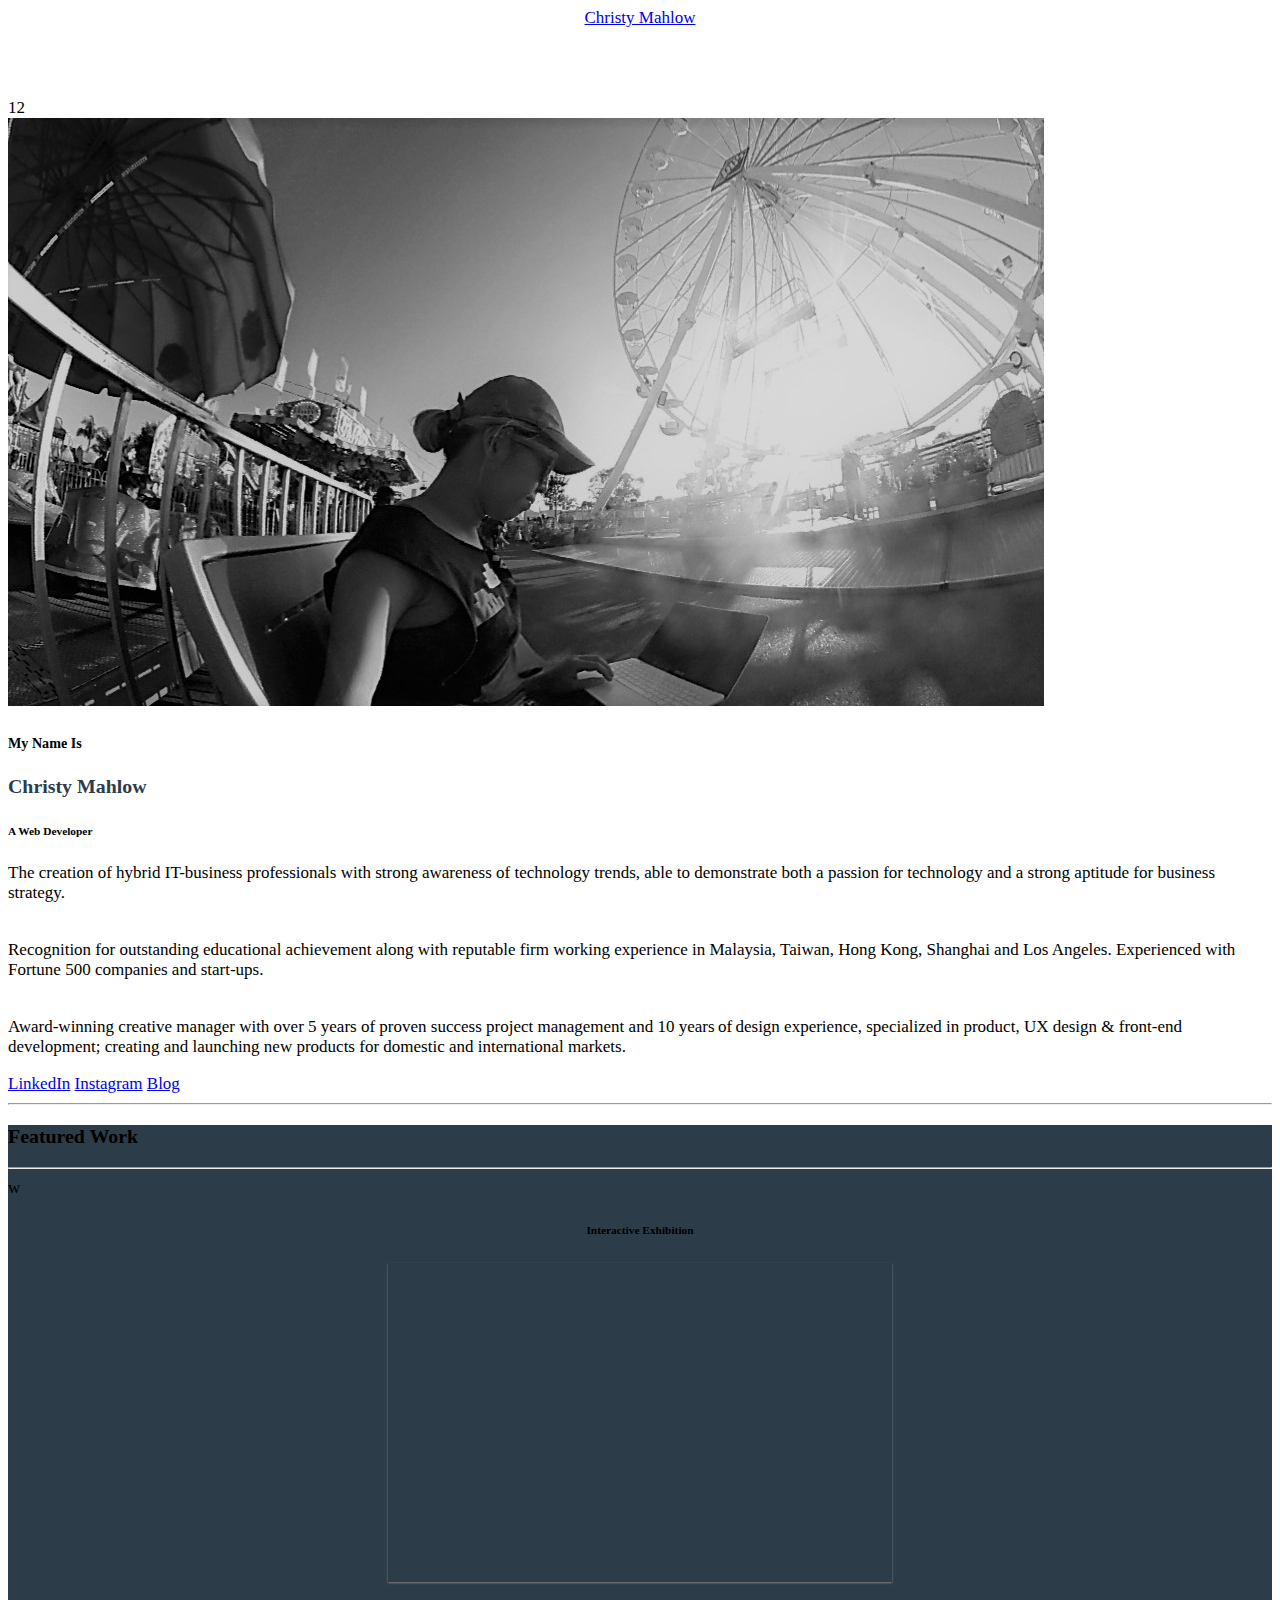
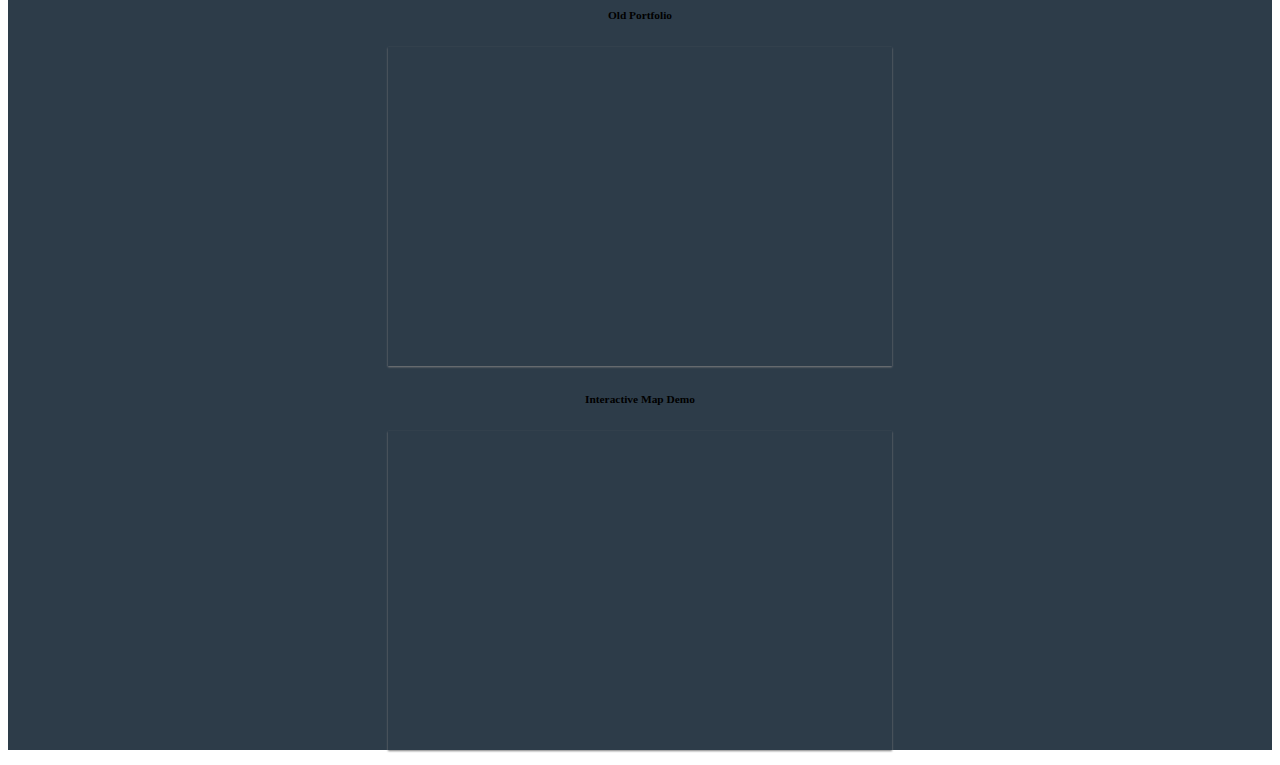
==== Assets/GitHub/Project1Portfolio/index.html @ 2c04b3f4 "Changed jpg logo to png" ====
<!DOCTYPE html>
<html lang="en" dir="ltr">
  <head>
    <meta charset="utf-8">
    <meta name="viewport:" content="width=device-width, initial-scale=1.0">
      <!--title text 1-->
    <title>Ling Mahlow GwG project 1 Portfolio</title>
    <link rel="stylesheet" href="https://codingmommy.github.io/cdn/materialize/css/materialize.css">
    <link rel="stylesheet" href="css/style.css">
    <link rel="icon" href="img/CMlogo.png">
  </head>

  <body>

  <!-- My Box 1 branding bar with name and logo-->
    <div class="navbar-fixed">
        <nav class="#448aff blue accent-2">
          <div class="nav-wrapper text-center">
            <!--logo-->
              <a href="img/CMlogo.png" class="text-center">Christy Mahlow</a>

          </div>
        </nav>
      </div>



      <!-- main landing image of Coding with outdoor background -->

       <div id="main-container">

         <div class="container">

           <!-- Using Image Card from Materialize Template-->
              <div class="row">
                    <div class="col s1">12</div>
                        <div class="card middlr">

                          <div class="card-image">
                            <!--Image 1-->
                            <img src="img/CodingTime.jpg">
                            <!--title text 2-->
                            <span class="card-title" data-bind="text: name"></span>
                          </div>

            <!-- Landing Screen -->
                                  <div class="section" id="landing">
                                  <h5 id="mainText" class="center">My Name Is</h5>
                                  <h3 style="color: #2d3c49;"  class="center">
                                  Christy <b>Mahlow</b>
                                  </h1>
                                  <h6 id="mainText" class="center">A Web Developer</h6>
                                  </div>

          <!-- Introduction-->
                                <div class="card-content">
                            <p>The creation of hybrid IT-business professionals with strong awareness of technology trends, able to demonstrate both a passion for technology and a strong aptitude for business strategy.
                              <p><br>Recognition for outstanding educational achievement along with reputable firm working experience in Malaysia, Taiwan, Hong Kong, Shanghai and Los Angeles. Experienced with Fortune 500 companies and start-ups.
                                <p><br>Award-winning creative manager with over 5 years of proven success project management and 10 years of design experience, specialized in product, UX design & front-end development; creating and launching new products for domestic and international markets.
                                </div>
                                    <div class="card-action">
                                <a href="https://www.linkedin.com/in/christymahlow/" title="Work Profile"> LinkedIn</a>
                                <a href="https://www.instagram.com/codingmommy/" title="Social Profile"> Instagram</a>
                                <a href="https://codingmommycom.wordpress.com/blog/" title="Wordpress"> Blog</a>
                                    </div>

                        </div>
                      </div>
                    </div>
<hr>
<!-- Title of portfolio-->
                  <div class="section" style="background-color: #2d3c49;" id="work">
                      <div class="container">
                          <h3 class="header text_b center"> Featured Work  </h3>
<hr>
<!-- Work boxes-->
                    <div class="row">
                      <div class="col s3">
w
                           <h6 class="text-center"> Interactive Exhibition </h6>
                         </div>
                           <iframe class="middlr content-frame" src="https://www.youtube.com/embed/LXhHe5azA8s" frameborder="0" allow="autoplay; encrypted-media" allowfullscreen></iframe>
                         </div>

                         <div class="row">
                           <div class="col s3">
                             <h6 class="text-center"> Old Portfolio </h6>
                                <iframe class="middlr content-frame" src="https://www.youtube.com/embed/a_LMFboiyAM" frameborder="0" allow="autoplay; encrypted-media" allowfullscreen></iframe>
                              </div>

                           <div class="row">
                             <div class="col s3">
                               <h6 class="text-center"> Interactive Map Demo </h6>
                                  <iframe class="middlr content-frame" src="https://www.youtube.com/embed/Iu--hC373xc" frameborder="0" allow="autoplay; encrypted-media" allowfullscreen></iframe>



                                </div>
                            </div>



         </div>



  </body>


         </div>


         <div/>

  </body>

</html>
---- Assets/GitHub/Project1Portfolio/css/style.css ----
body{
  background-color: #fffff;
  font-family: 'Playfair Display', serif; font-size: 17px;


#main-container{
  margin-top: 70px;
}

.middlr{
  display: block;
  margin: auto;
}

.text-center{
  text-align: center;
}

.content-frame{
  width: 500px;
  max-width: 100%;
  min-height: 35vh;
  margin-bottom: 15px;
  background: 4885ed;
  padding:2px;
  box-shadow: 0px 1px 2px grey;
}
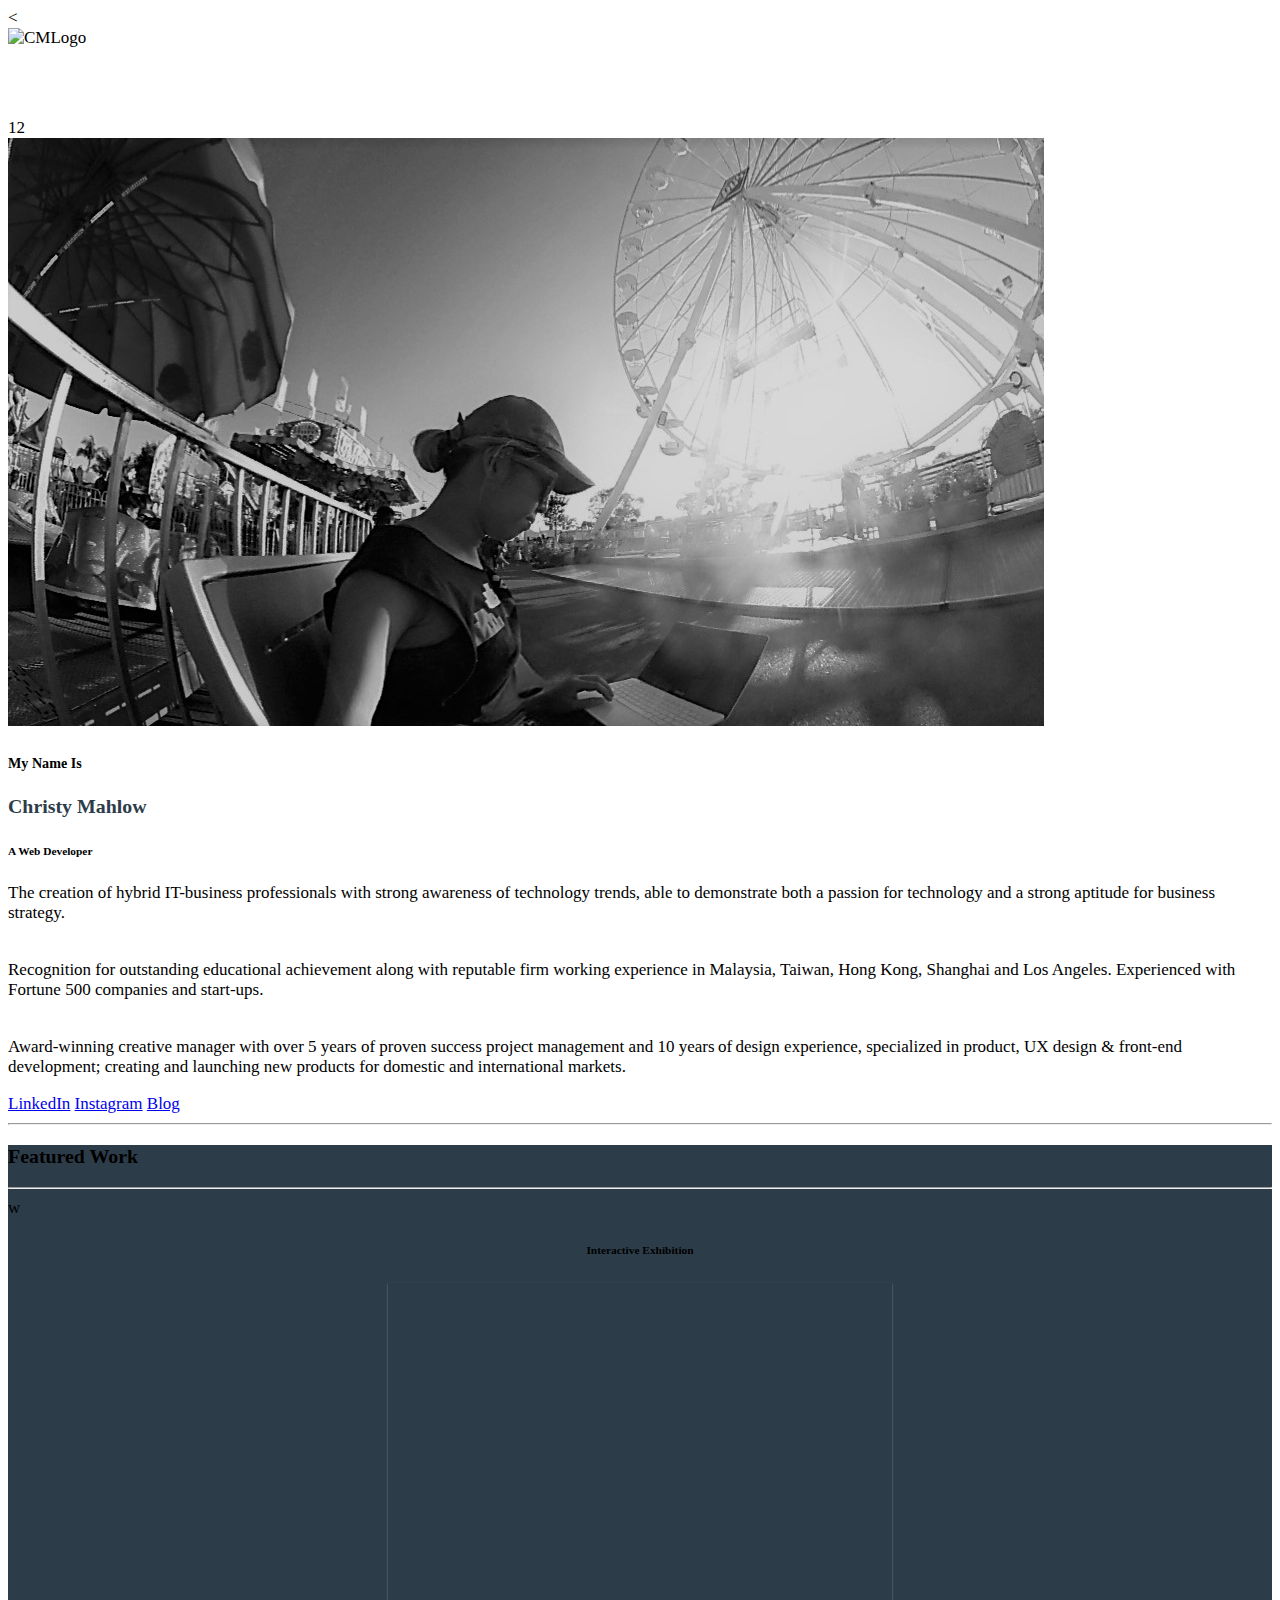
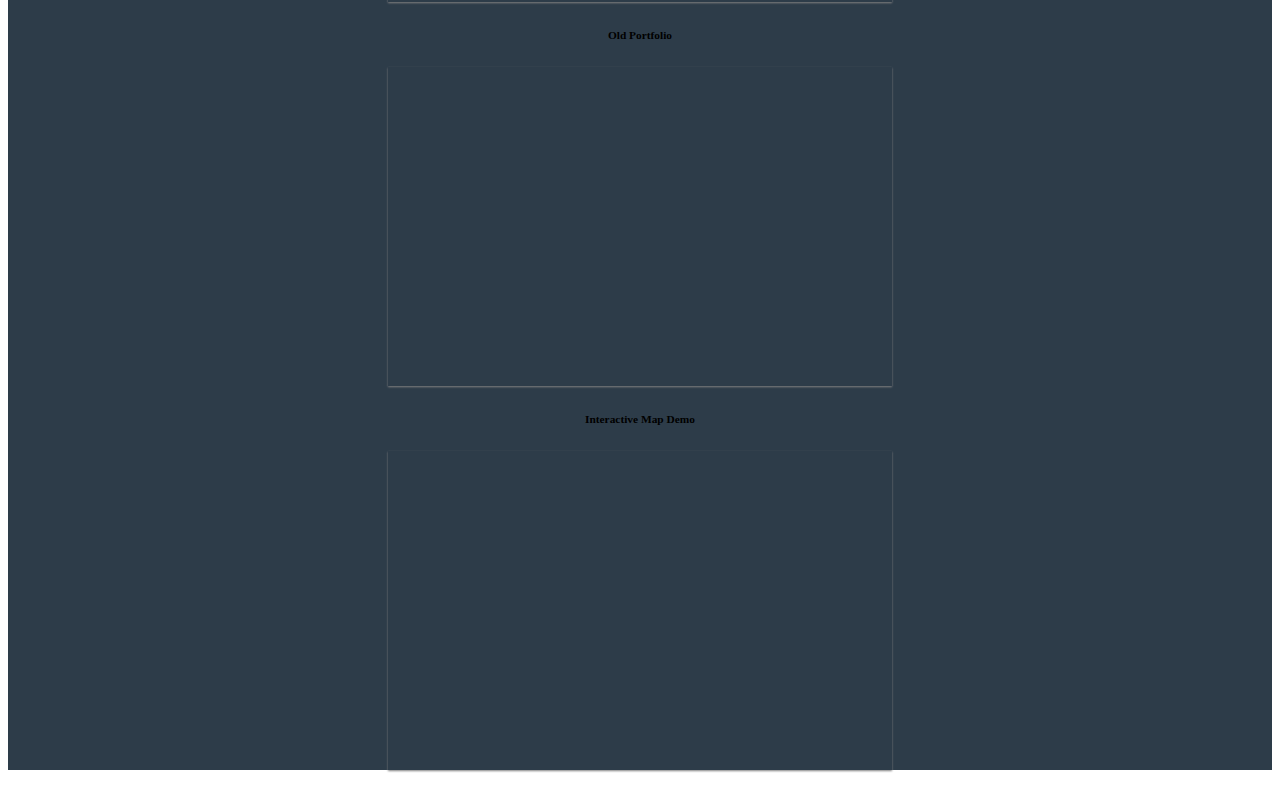
==== commit 3c77d1b3: "added new logo code" ====
--- a/Assets/GitHub/Project1Portfolio/index.html
+++ b/Assets/GitHub/Project1Portfolio/index.html
@@ -1,13 +1,12 @@
 <!DOCTYPE html>
 <html lang="en" dir="ltr">
   <head>
-    <meta charset="utf-8">
-    <meta name="viewport:" content="width=device-width, initial-scale=1.0">
+    <meta charset="UTF-8">
+    <meta name="viewport:" content="width=device-width, initial-scale=1">
       <!--title text 1-->
-    <title>Ling Mahlow GwG project 1 Portfolio</title>
+    <title>GwG project 1 Portfolio</title>
     <link rel="stylesheet" href="https://codingmommy.github.io/cdn/materialize/css/materialize.css">
     <link rel="stylesheet" href="css/style.css">
-    <link rel="icon" href="img/CMlogo.png">
   </head>
 
   <body>
@@ -15,13 +14,10 @@
   <!-- My Box 1 branding bar with name and logo-->
     <div class="navbar-fixed">
         <nav class="#448aff blue accent-2">
-          <div class="nav-wrapper text-center">
-            <!--logo-->
-              <a href="img/CMlogo.png" class="text-center">Christy Mahlow</a>
-
-          </div>
-        </nav>
-      </div>
+          <<div class="col-3 logo">
+				<img src="images/CMlogo.png" alt="CMLogo">
+        <nav/>
+    </div>
 
 
 
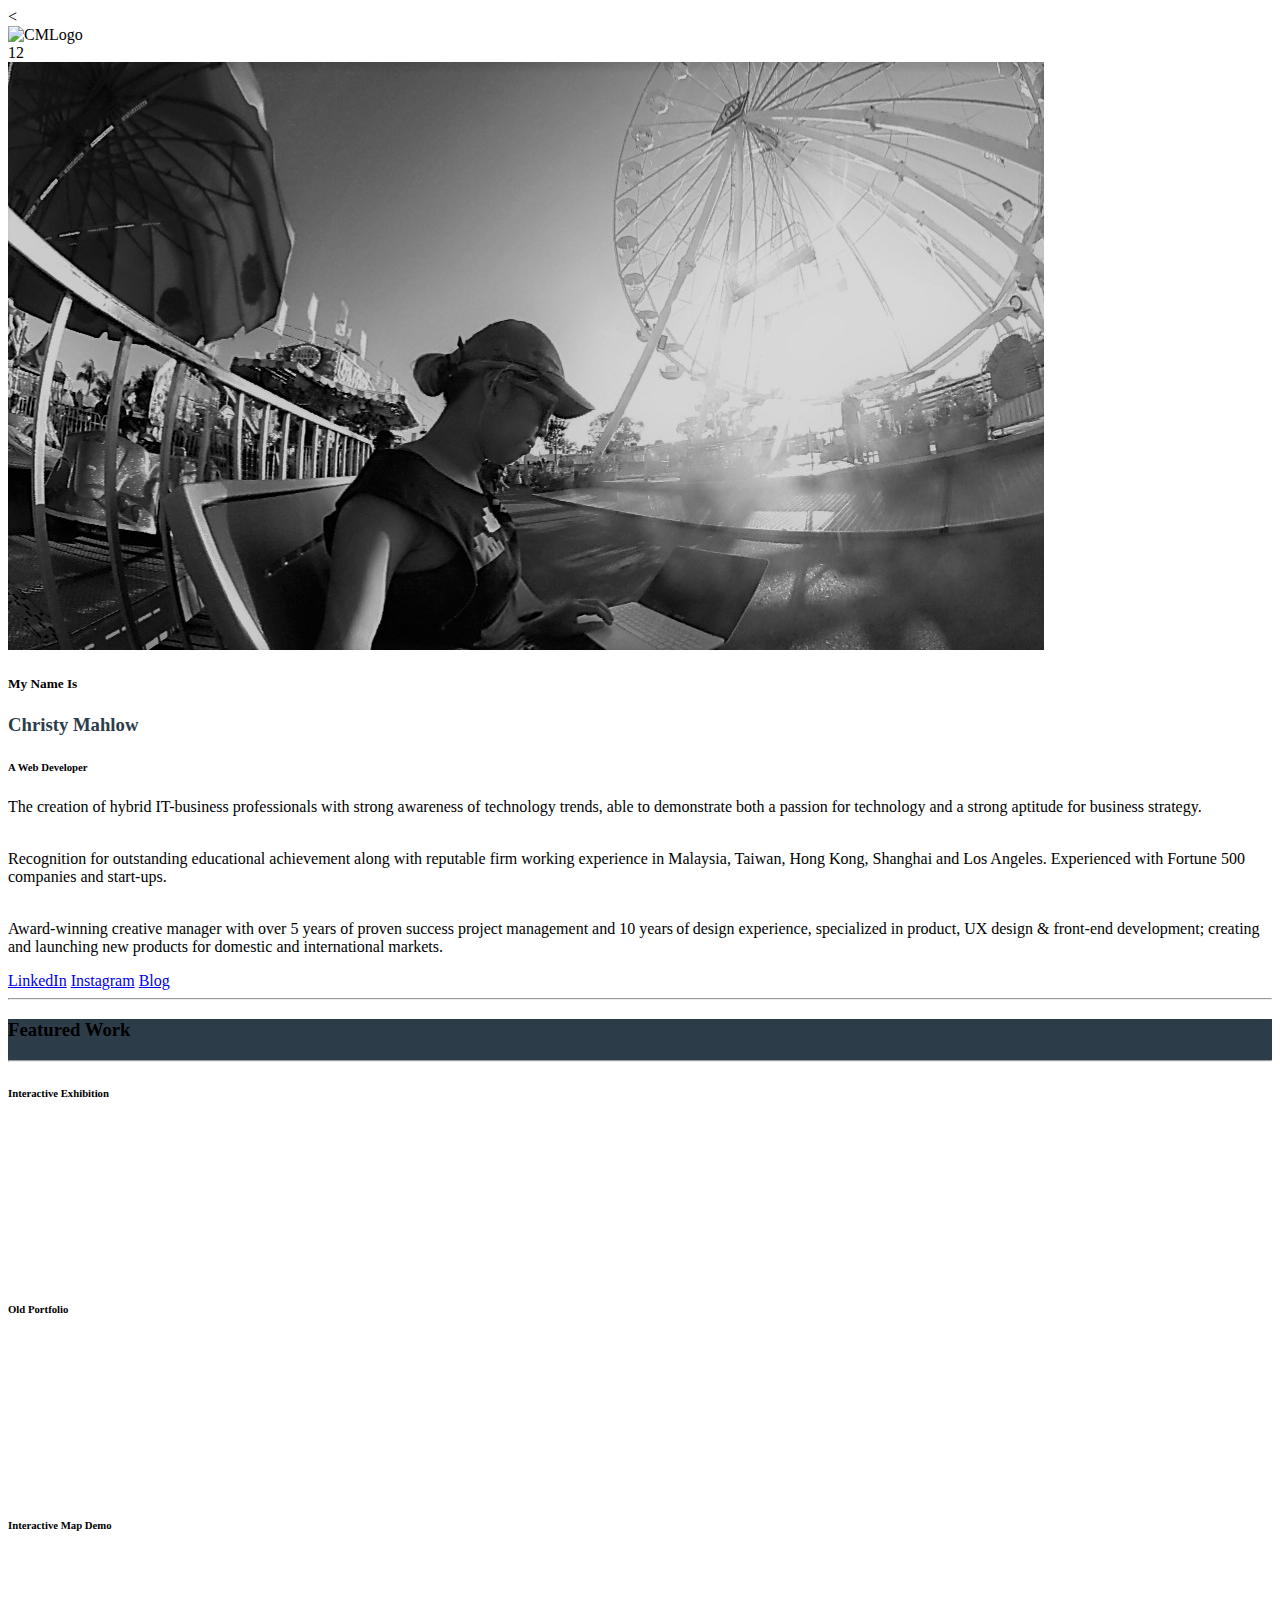
==== commit 50fcf032: "Remove a word w under Feature Work" ====
--- a/Assets/GitHub/Project1Portfolio/index.html
+++ b/Assets/GitHub/Project1Portfolio/index.html
@@ -5,74 +5,79 @@
     <meta name="viewport:" content="width=device-width, initial-scale=1">
       <!--title text 1-->
     <title>GwG project 1 Portfolio</title>
-    <link rel="stylesheet" href="https://codingmommy.github.io/cdn/materialize/css/materialize.css">
-    <link rel="stylesheet" href="css/style.css">
+
   </head>
 
   <body>
-
+    <header>
   <!-- My Box 1 branding bar with name and logo-->
-    <div class="navbar-fixed">
-        <nav class="#448aff blue accent-2">
+        <div class="grid">
+          <div class="row header">
           <<div class="col-3 logo">
 				<img src="images/CMlogo.png" alt="CMLogo">
-        <nav/>
-    </div>
+    </header>
+
 
 
 
       <!-- main landing image of Coding with outdoor background -->
+      <main>
+             <div id="main-container">
 
-       <div id="main-container">
+               <div class="container">
 
-         <div class="container">
+                 <!-- Using Image Card from Materialize Template-->
+                    <div class="row">
+                          <div class="col s1">12</div>
+                              <div class="card middlr">
 
-           <!-- Using Image Card from Materialize Template-->
-              <div class="row">
-                    <div class="col s1">12</div>
-                        <div class="card middlr">
+                                <div class="card-image">
+                                  <!--Image 1-->
+                                  <img src="img/CodingTime.jpg">
+                                  <!--title text 2-->
+                                  <span class="card-title" data-bind="text: name"></span>
+                                </div>
 
-                          <div class="card-image">
-                            <!--Image 1-->
-                            <img src="img/CodingTime.jpg">
-                            <!--title text 2-->
-                            <span class="card-title" data-bind="text: name"></span>
+                  <!-- Landing Screen -->
+                                        <div class="section" id="landing">
+                                        <h5 id="mainText" class="center">My Name Is</h5>
+                                        <h3 style="color: #2d3c49;"  class="center">
+                                        Christy <b>Mahlow</b>
+                                        </h1>
+                                        <h6 id="mainText" class="center">A Web Developer</h6>
+                                        </div>
+
+                <!-- Introduction-->
+                                      <div class="card-content">
+                                  <p>The creation of hybrid IT-business professionals with strong awareness of technology trends, able to demonstrate both a passion for technology and a strong aptitude for business strategy.
+                                    <p><br>Recognition for outstanding educational achievement along with reputable firm working experience in Malaysia, Taiwan, Hong Kong, Shanghai and Los Angeles. Experienced with Fortune 500 companies and start-ups.
+                                      <p><br>Award-winning creative manager with over 5 years of proven success project management and 10 years of design experience, specialized in product, UX design & front-end development; creating and launching new products for domestic and international markets.
+                                      </div>
+                                          <div class="card-action">
+                                      <a href="https://www.linkedin.com/in/christymahlow/" title="Work Profile"> LinkedIn</a>
+                                      <a href="https://www.instagram.com/codingmommy/" title="Social Profile"> Instagram</a>
+                                      <a href="https://codingmommycom.wordpress.com/blog/" title="Wordpress"> Blog</a>
+                                          </div>
+
+                              </div>
+                            </div>
                           </div>
 
-            <!-- Landing Screen -->
-                                  <div class="section" id="landing">
-                                  <h5 id="mainText" class="center">My Name Is</h5>
-                                  <h3 style="color: #2d3c49;"  class="center">
-                                  Christy <b>Mahlow</b>
-                                  </h1>
-                                  <h6 id="mainText" class="center">A Web Developer</h6>
-                                  </div>
 
-          <!-- Introduction-->
-                                <div class="card-content">
-                            <p>The creation of hybrid IT-business professionals with strong awareness of technology trends, able to demonstrate both a passion for technology and a strong aptitude for business strategy.
-                              <p><br>Recognition for outstanding educational achievement along with reputable firm working experience in Malaysia, Taiwan, Hong Kong, Shanghai and Los Angeles. Experienced with Fortune 500 companies and start-ups.
-                                <p><br>Award-winning creative manager with over 5 years of proven success project management and 10 years of design experience, specialized in product, UX design & front-end development; creating and launching new products for domestic and international markets.
-                                </div>
-                                    <div class="card-action">
-                                <a href="https://www.linkedin.com/in/christymahlow/" title="Work Profile"> LinkedIn</a>
-                                <a href="https://www.instagram.com/codingmommy/" title="Social Profile"> Instagram</a>
-                                <a href="https://codingmommycom.wordpress.com/blog/" title="Wordpress"> Blog</a>
-                                    </div>
 
-                        </div>
-                      </div>
-                    </div>
+
 <hr>
 <!-- Title of portfolio-->
                   <div class="section" style="background-color: #2d3c49;" id="work">
                       <div class="container">
                           <h3 class="header text_b center"> Featured Work  </h3>
 <hr>
+                </main>
+
 <!-- Work boxes-->
                     <div class="row">
                       <div class="col s3">
-w
+
                            <h6 class="text-center"> Interactive Exhibition </h6>
                          </div>
                            <iframe class="middlr content-frame" src="https://www.youtube.com/embed/LXhHe5azA8s" frameborder="0" allow="autoplay; encrypted-media" allowfullscreen></iframe>
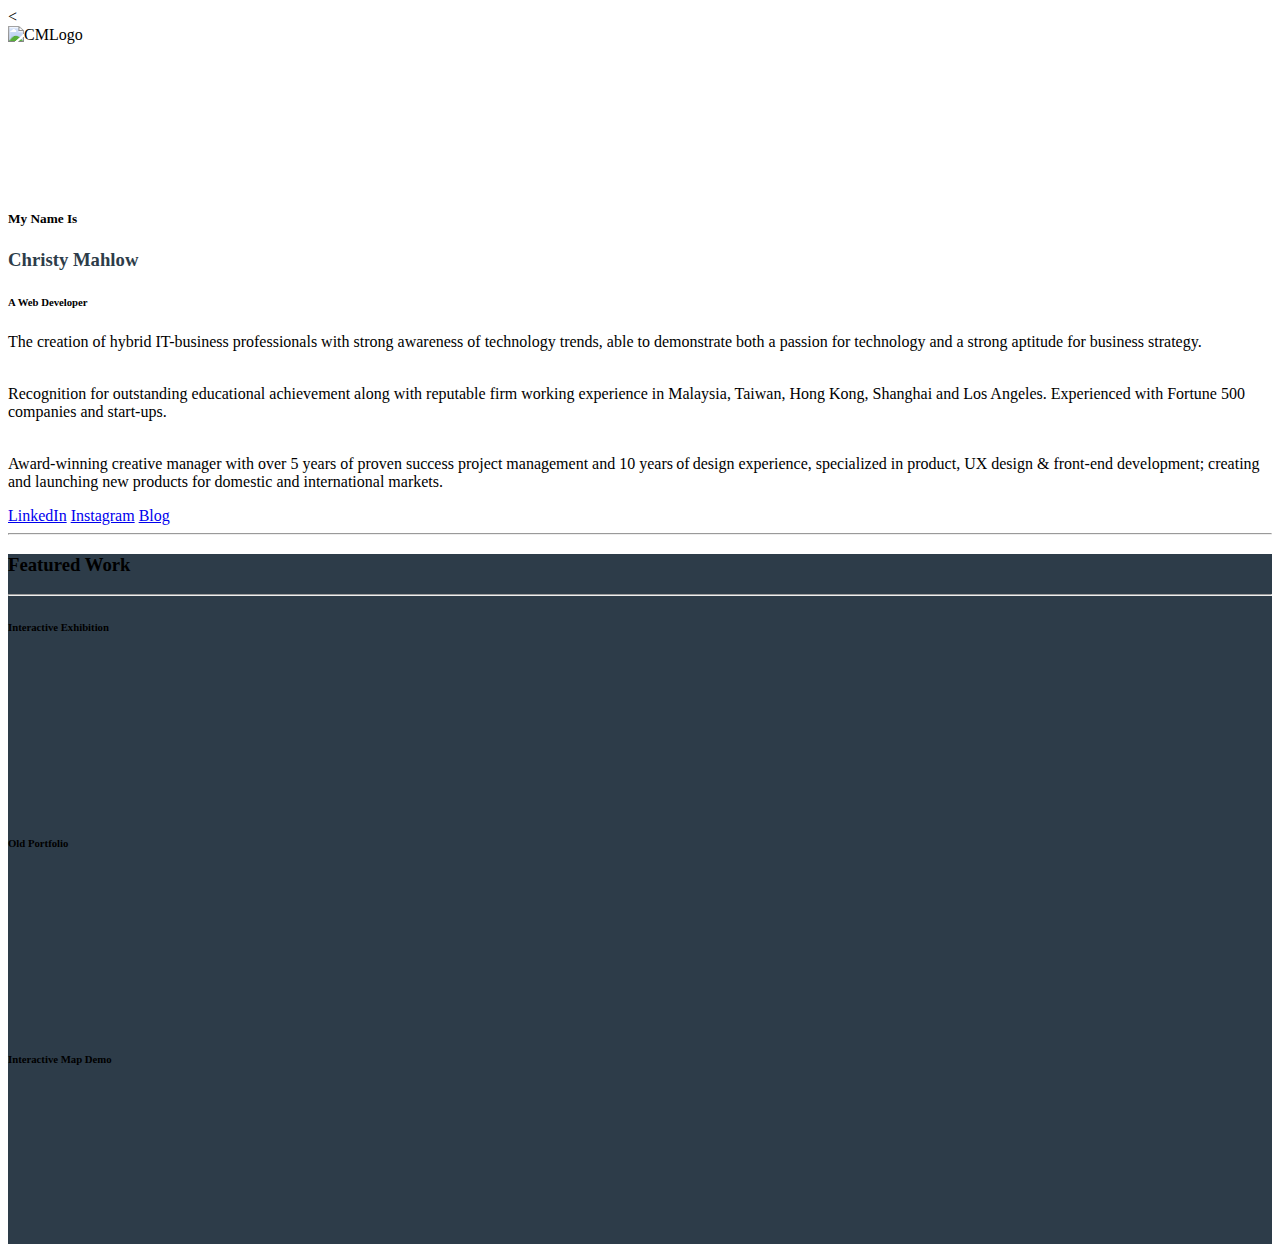
==== commit 143cfcfc: "Add new main html structure" ====
--- a/Assets/GitHub/Project1Portfolio/index.html
+++ b/Assets/GitHub/Project1Portfolio/index.html
@@ -17,28 +17,30 @@
 				<img src="images/CMlogo.png" alt="CMLogo">
     </header>
 
+    <main>
+        <img src="">
+          <section>
+            <h2></h2>
+              <div>
+                      <div>
+                      <img src="">
+                        <h6></h6>
+                        <p></p>
+                    </div>
+                    <div>
+                    <img src="">
+                      <h6></h6>
+                      <p></p>
+                   </div>
+                      <div>
+                      <img src="">
+                        <h6></h6>
+                        <p></p>
+                    </div>
+            </div>
+        </section>
+      </main>
 
-
-
-      <!-- main landing image of Coding with outdoor background -->
-      <main>
-             <div id="main-container">
-
-               <div class="container">
-
-                 <!-- Using Image Card from Materialize Template-->
-                    <div class="row">
-                          <div class="col s1">12</div>
-                              <div class="card middlr">
-
-                                <div class="card-image">
-                                  <!--Image 1-->
-                                  <img src="img/CodingTime.jpg">
-                                  <!--title text 2-->
-                                  <span class="card-title" data-bind="text: name"></span>
-                                </div>
-
-                  <!-- Landing Screen -->
                                         <div class="section" id="landing">
                                         <h5 id="mainText" class="center">My Name Is</h5>
                                         <h3 style="color: #2d3c49;"  class="center">
@@ -104,13 +106,6 @@
          </div>
 
 
-
-  </body>
-
-
-         </div>
-
-
          <div/>
 
   </body>
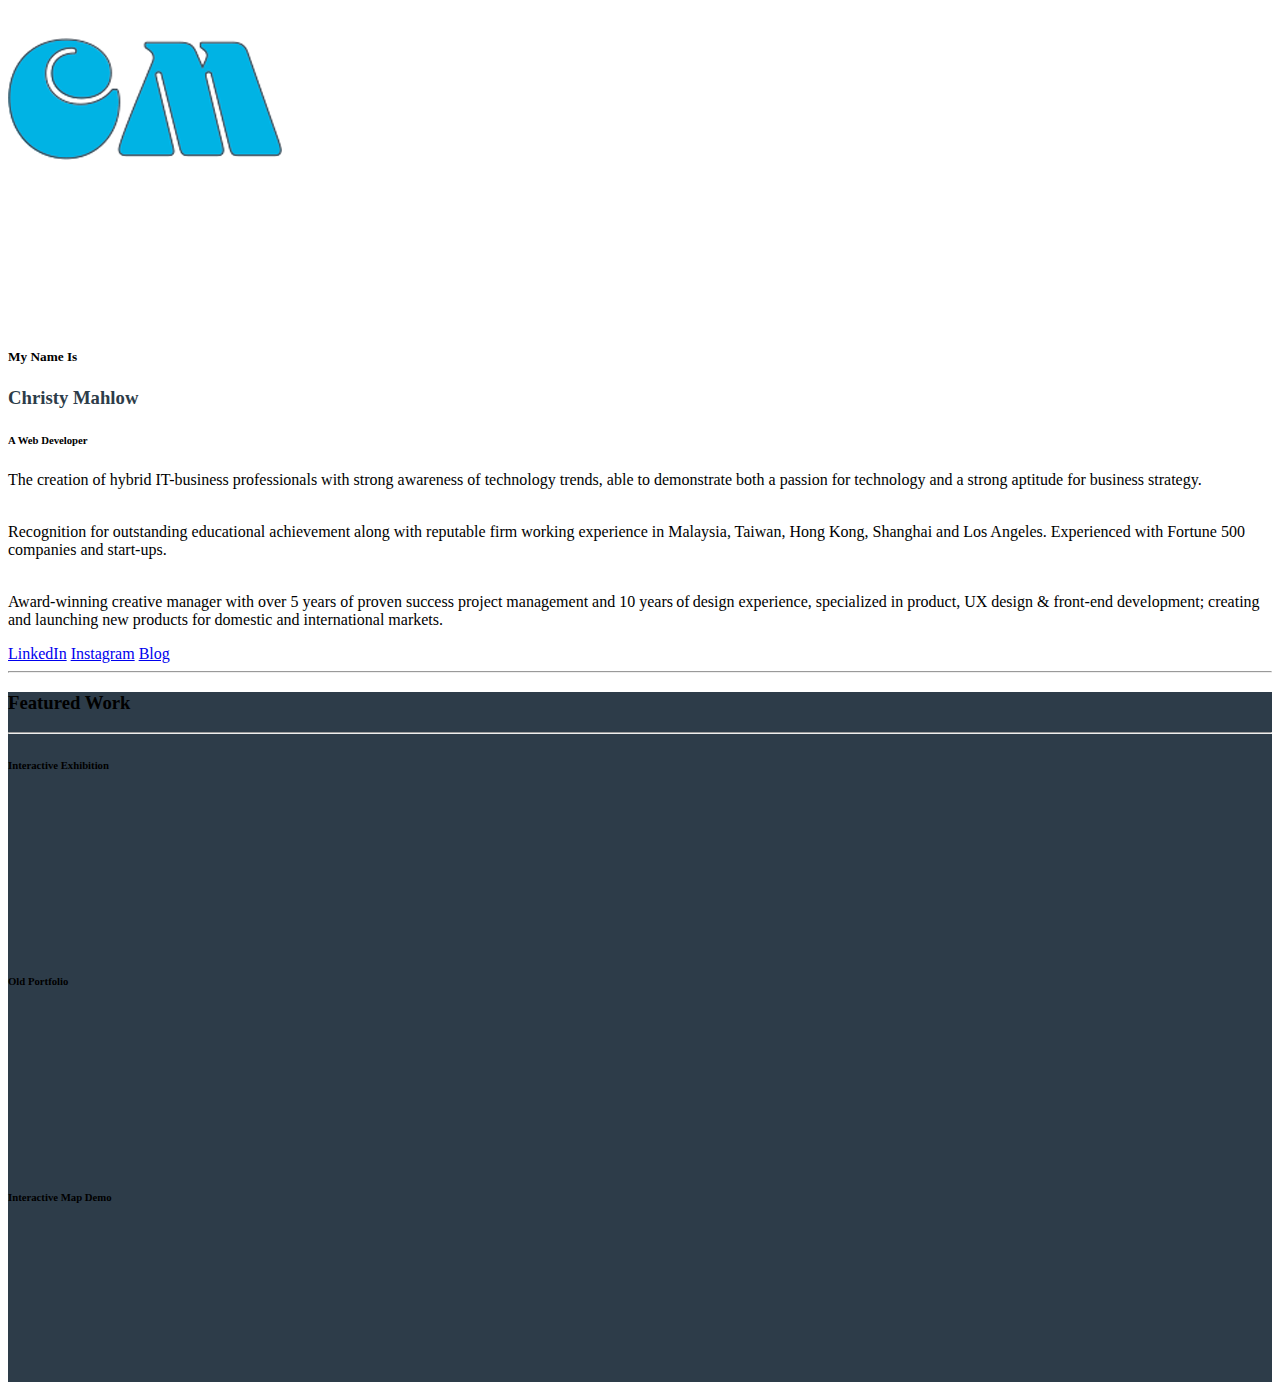
==== commit be1d0563: "Add header logo" ====
--- a/Assets/GitHub/Project1Portfolio/index.html
+++ b/Assets/GitHub/Project1Portfolio/index.html
@@ -9,12 +9,12 @@
   </head>
 
   <body>
-    <header>
-  <!-- My Box 1 branding bar with name and logo-->
-        <div class="grid">
-          <div class="row header">
-          <<div class="col-3 logo">
-				<img src="images/CMlogo.png" alt="CMLogo">
+    <header class="header">
+      <div class="header-logo">
+          <img src="img/CMlogo.png" alt="CMLogo">
+      </div>
+      <div>
+      </div>
     </header>
 
     <main>
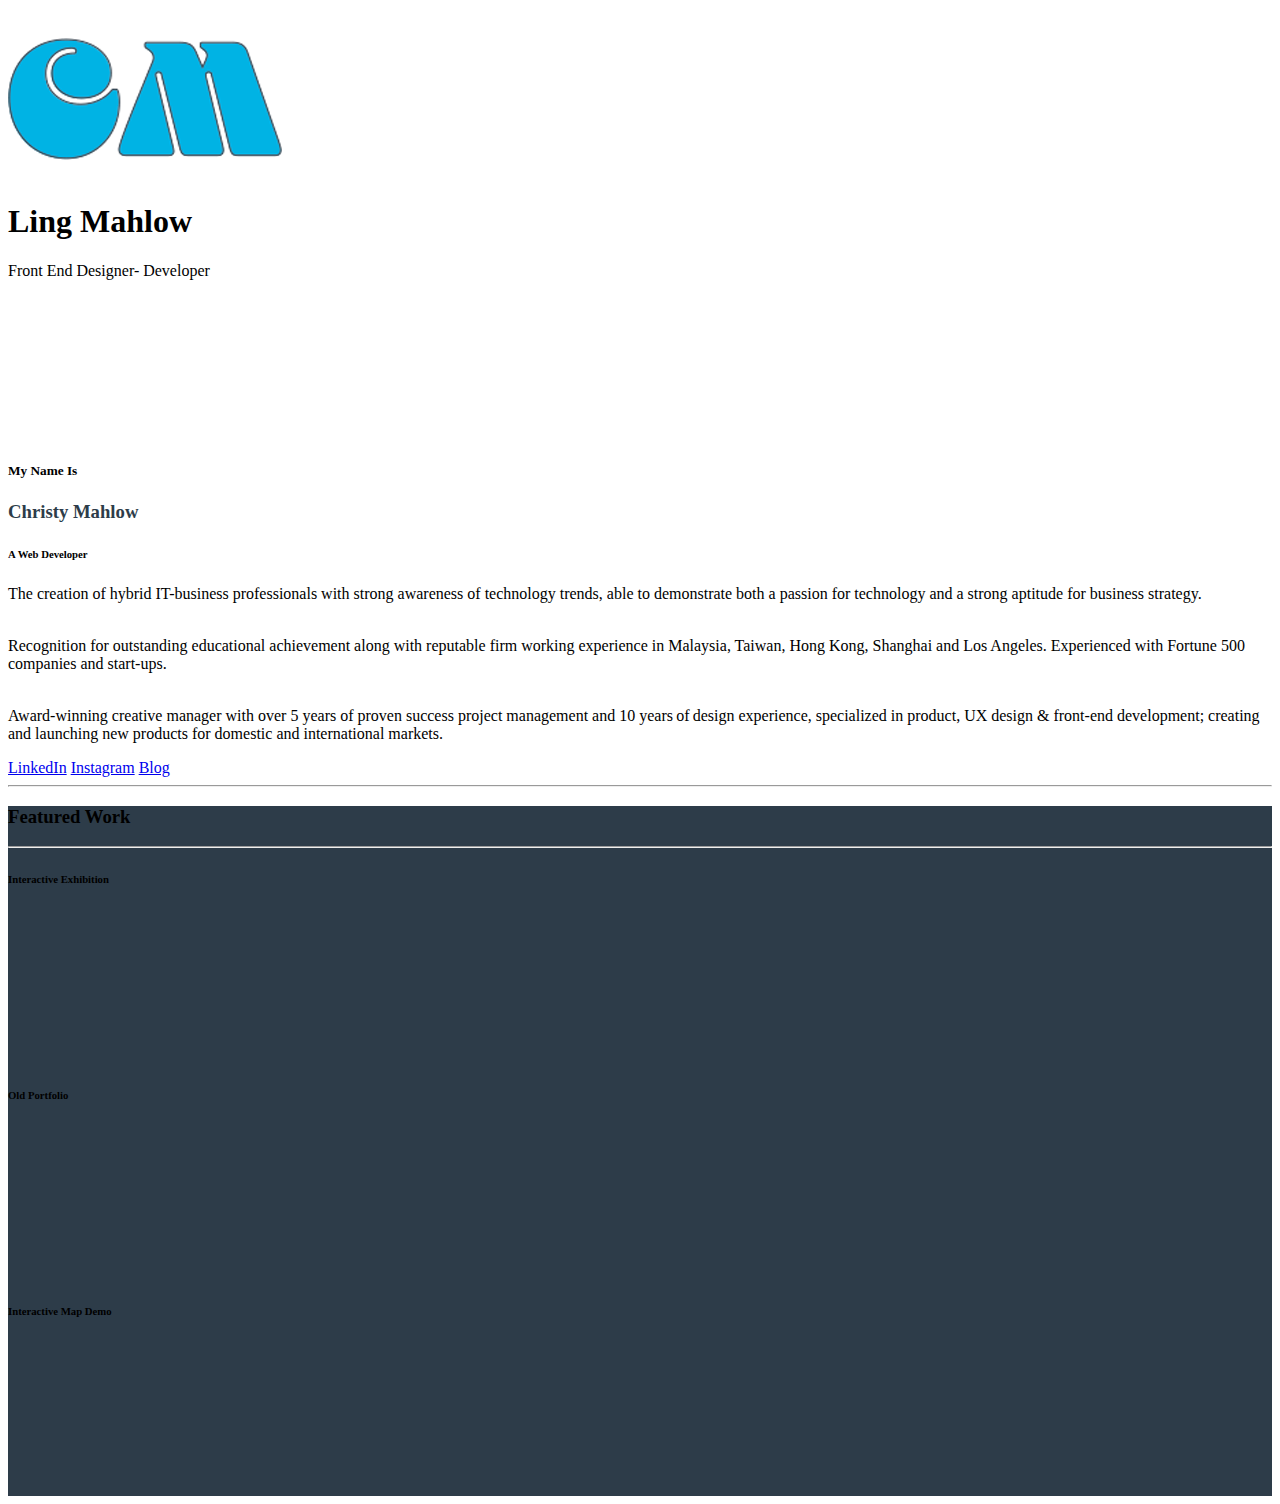
==== commit 2a9b0fec: "Add header text" ====
--- a/Assets/GitHub/Project1Portfolio/index.html
+++ b/Assets/GitHub/Project1Portfolio/index.html
@@ -11,10 +11,12 @@
   <body>
     <header class="header">
       <div class="header-logo">
-          <img src="img/CMlogo.png" alt="CMLogo">
+          <img src="img/CMlogo.png" alt="CMLogo" class="header-img"/>
       </div>
-      <div>
-      </div>
+        <div class = “header-text”>
+          <h1 class =”header-name”>Ling Mahlow</h1>
+            <p class=”headr-title”> Front End Designer- Developer </p>
+        </div>
     </header>
 
     <main>
